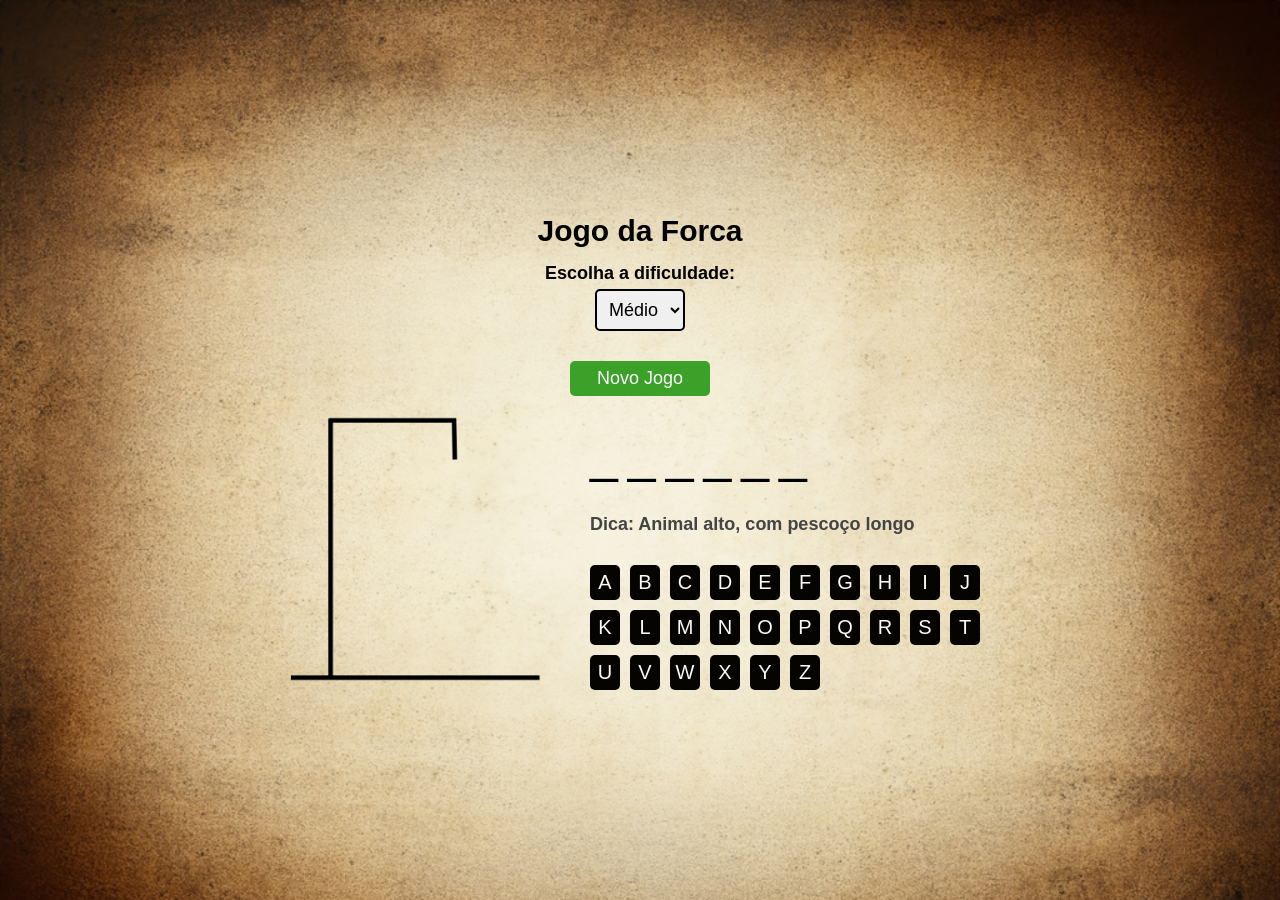
==== jogo_da_forca_v2/index.html @ fca54c68 "jogo_da_forca" ====
<!DOCTYPE html>
<html lang="pt-BR">
<head>
  <meta charset="UTF-8">
  <meta http-equiv="X-UA-Compatible" content="IE=edge">
  <meta name="viewport" content="width=device-width, initial-scale=1.0">
  <title>Jogo da Forca</title>
  <link rel="stylesheet" href="style.css">
</head>
<body>
  <header>
    <h1>Jogo da Forca</h1>
  </header>

  <!-- Seletor de nível -->
  <label for="level">Escolha a dificuldade:</label>
  <select id="level" class="level-select">
    <option value="facil">Fácil</option>
    <option value="medio" selected>Médio</option>
    <option value="dificil">Difícil</option>
  </select>

  <button class="new">Novo Jogo</button>

  <main>
    <article class="content-img">
      <img src="img1.png" width="250px" alt="Jogo da forca">
    </article>
    
    <article class="content">
      <div class="guess-word"></div>
      <div class="clue"></div>

      <!-- Campo para chutar a palavra completa -->
      <div class="guess-input-container" style="display: none;">
        <input type="text" class="guess-input" placeholder="Digite a palavra">
        <button class="guess-btn">Chutar</button>
      </div>

      <div class="btns"></div>
    </article>
  </main>
  <div class="guess-input-container">
    <input type="text" class="guess-input" placeholder="Chute a palavra">
    <button class="guess-btn">Chutar</button>
  </div>


  <script src="script.js" type="module"></script>
   <!--Adicionar futuramente uma informação que indique quem são os fundadores do mini-game-->
</body>
</html>
---- jogo_da_forca_v2/style.css ----
* {
  margin: 0;
  padding: 0;
  box-sizing: border-box;
}

body {
  background-image: url("background.jpg");
  background-repeat: no-repeat;
  background-size: cover;
  background-position: top;
  background-attachment: scroll;
  height: 200px;
  width: 100%;
  display: flex;
  align-items: center;
  justify-content: space-around;
}
body {
  display: flex;
  align-items: center;
  justify-content: center;
  flex-direction: column;
  min-height: 100vh;
  font-family: Arial, Helvetica, sans-serif;
  background-color: #f5f5f5;
}


header h1 {
  font-size: 30px;
  margin-bottom: 15px;
}

main {
  display: flex;
  align-items: center;
  gap: 50px;
}

.content {
  display: flex;
  flex-direction: column;
  gap: 30px;
  height: 250px;
  max-width: 400px;
}

.guess-word {
  display: flex;
  gap: 10px;
  font-size: 50px;
  flex-wrap: wrap;
}

.btns {
  display: flex;
  gap: 10px;
  flex-wrap: wrap;
}

button {
  height: 35px;
  font-size: 20px;
  cursor: pointer;
  color: rgb(252, 250, 250);
  border: none;
  border-radius: 5px;
}

.btns button {
  width: 30px;
  background-color: #050400;
}

.new {
  width: 140px;
  background-color: #3ba128;
  margin: 20px;
  font-size: 18px;
}

button:hover {
  opacity: 0.8;
}

.clue {
  font-size: 18px;
  font-weight: bold;
  color: #444;
}

/* ---- ESTILOS PARA O SELETOR DE NÍVEL ---- */
.level-select {
  padding: 8px;
  font-size: 18px;
  border-radius: 5px;
  border: 2px solid #000000;
  background-color: #f0f0f0;
  cursor: pointer;
  margin-bottom: 10px;
}

.level-select:focus {
  outline: 2px solid #000000;
}

/* Estilizando o rótulo */
label[for="level"] {
  font-size: 18px;
  font-weight: bold;
  margin-bottom: 5px;
}

/* ---- ESTILOS PARA O CAMPO DE CHUTE DE PALAVRA ---- */
.guess-input-container {
  display: flex;
  gap: 13px;
  align-items: center;
}

.guess-input {
  font-size: 20px;
  padding: 5px;
  border: 2px solid #3ba128;
  border-radius: 5px;
  outline: none;
  text-transform: uppercase;
}

.guess-btn {
  font-size: 18px;
  padding: 5px 10px;
  background-color: #facc02;
  border: none;
  border-radius: 5px;
  cursor: pointer;
}

.guess-btn:hover {
  opacity: 0.8;
}

/* Responsividade */
@media (max-width: 650px) {
  main {
    flex-direction: column;
    padding: 10px;
  }

  .guess-word {
    font-size: 40px;
  }

  .btns {
    gap: 5px;
  }

  .guess-input {
    font-size: 16px;
  }
}
.guess-input-container {
  display: none;
  flex-direction: column;
  align-items: center;
  gap: 10px;
  margin-top: 20px;
}

.guess-input {
  width: 200px;
  height: 30px;
  font-size: 20px;
  text-align: center;
  border: 2px solid #000;
  border-radius: 5px;
}

.guess-btn {
  background-color: #3ba128;
  color: black;
  font-size: 18px;
  padding: 5px 10px;
  border: none;
  cursor: pointer;
  border-radius: 5px;
}

.guess-btn:hover {
  background-color: #0056b3;
}
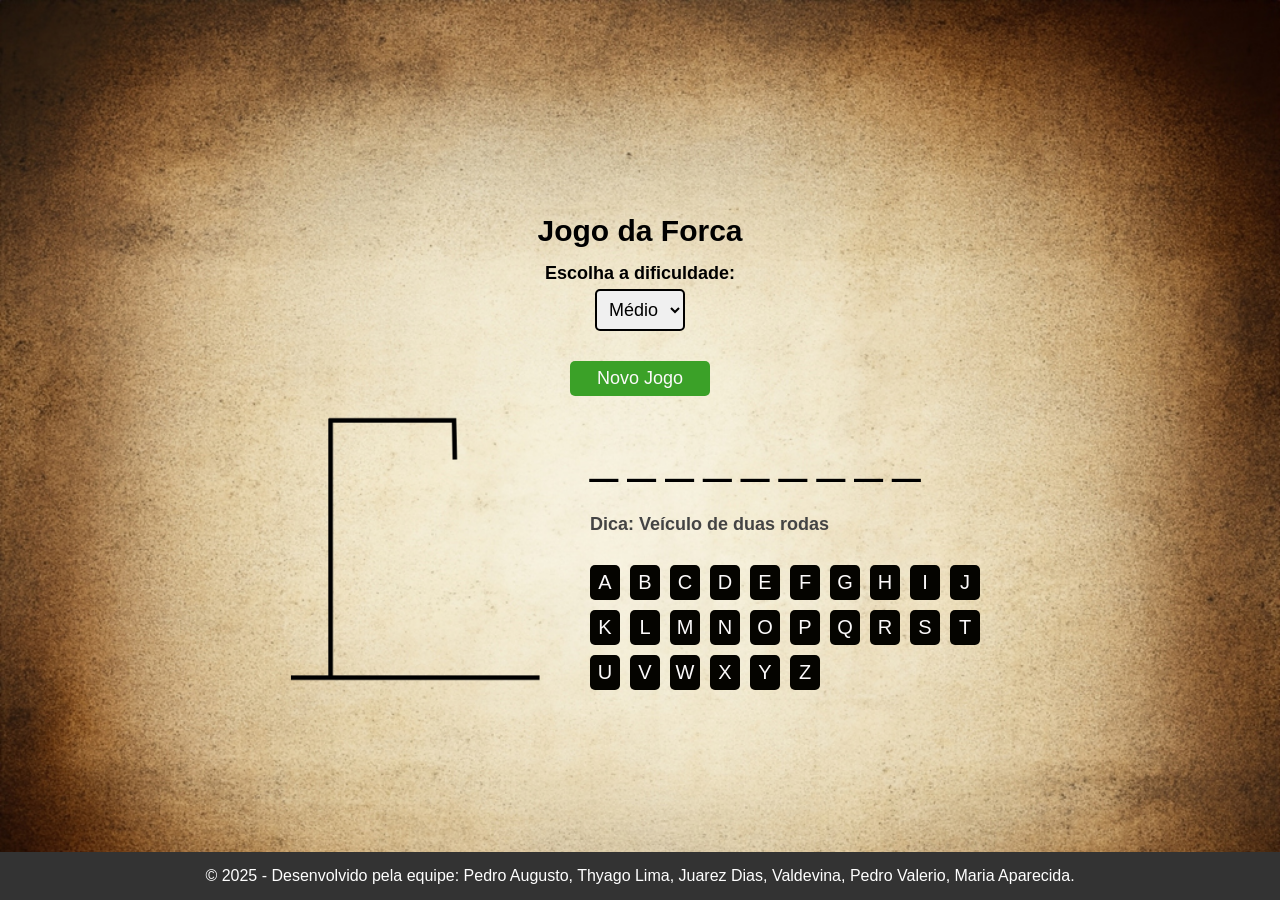
==== commit 314b1616: "adicionado rodapé e mais palavras no banco de dados" ====
--- a/jogo_da_forca_v2/index.html
+++ b/jogo_da_forca_v2/index.html
@@ -44,6 +44,11 @@
     <input type="text" class="guess-input" placeholder="Chute a palavra">
     <button class="guess-btn">Chutar</button>
   </div>
+<section>
+  <footer>
+    <p>&copy; 2025 - Desenvolvido pela equipe: Pedro Augusto, Thyago Lima, Juarez Dias, Valdevina, Pedro Valerio, Maria Aparecida.</p>
+  </footer>
+</section>
 
 
   <script src="script.js" type="module"></script>
--- a/jogo_da_forca_v2/style.css
+++ b/jogo_da_forca_v2/style.css
@@ -162,14 +162,14 @@
 }
 .guess-input-container {
   display: none;
-  flex-direction: column;
+  flex-direction: row;
   align-items: center;
   gap: 10px;
   margin-top: 20px;
 }
 
 .guess-input {
-  width: 200px;
+  width: 300px;
   height: 30px;
   font-size: 20px;
   text-align: center;
@@ -190,3 +190,21 @@
 .guess-btn:hover {
   background-color: #0056b3;
 }
+footer {
+  width: 100%;
+  text-align: center;
+  padding: 15px;
+  background-color: #333;
+  color: white;
+  font-size: 16px;
+  position: absolute;
+  bottom: 0;
+  left: 0;
+}
+
+@media (max-width: 650px) {
+  footer {
+    font-size: 14px;
+    padding: 10px;
+  }
+}
